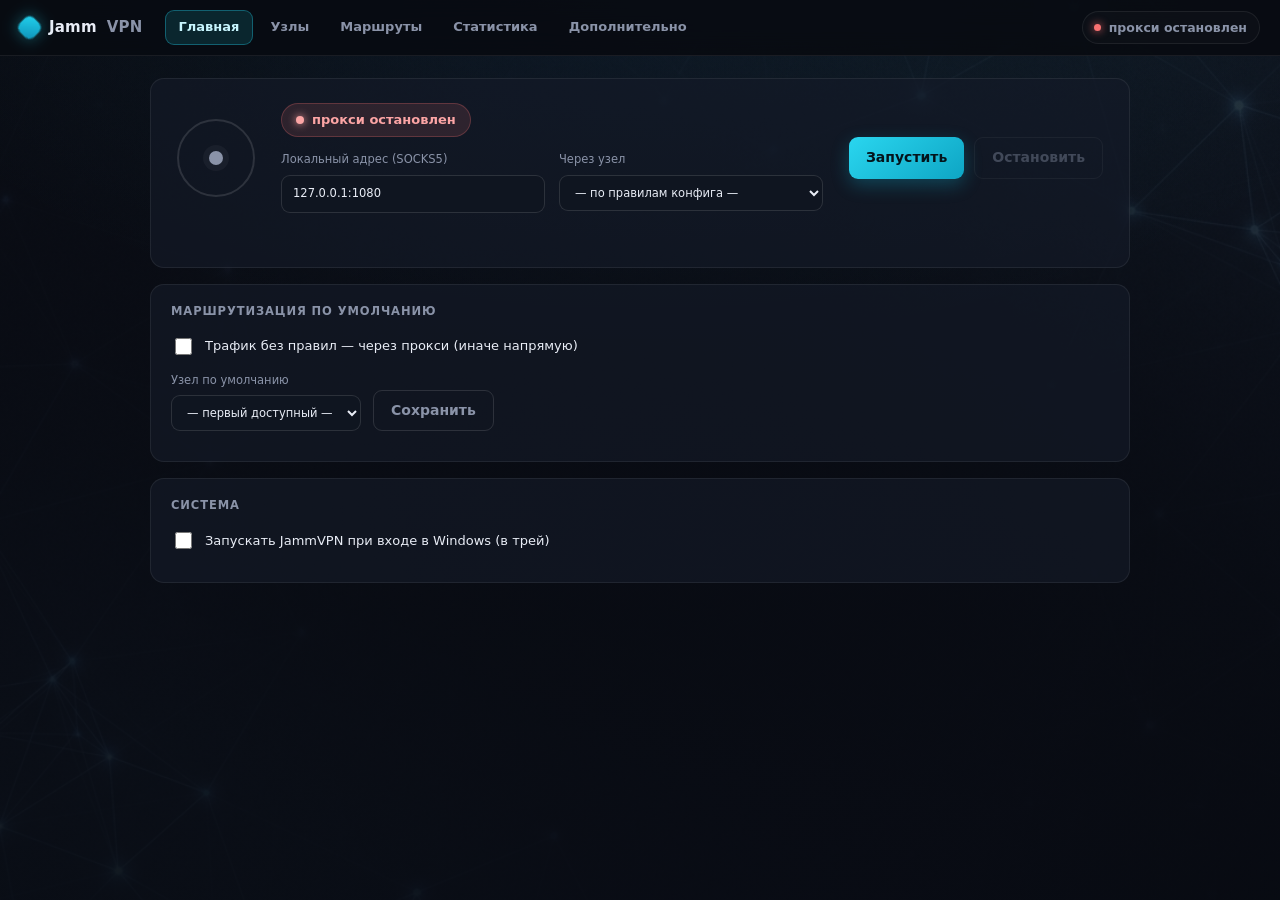
==== From designer/index (1).html @ d0c4f613 "WFP-4: kernel-драйвер собирается в .sys (cl/link); фиксы WFP-API. WDK 10.0.26100 (km-заголовки/библи" ====
<!DOCTYPE html>
<html lang="ru">
  <head>
    <meta charset="UTF-8" />
    <meta name="viewport" content="width=device-width, initial-scale=1.0" />
    <title>JammVPN</title>
    <link rel="stylesheet" href="style.css" />
  </head>
  <body>
    <div class="appbar">
      <div class="brand">
        <span class="brand-mark"></span>
        <b>Jamm</b><span>VPN</span>
      </div>
      <nav class="tabs">
        <button class="tab active" data-tab="home">Главная</button>
        <button class="tab" data-tab="nodes">Узлы</button>
        <button class="tab" data-tab="routes">Маршруты</button>
        <button class="tab" data-tab="stats">Статистика</button>
        <button class="tab" data-tab="advanced">Дополнительно</button>
      </nav>
      <div class="appbar-status off" id="appbar-status">—</div>
    </div>

    <main class="content">
      <!-- ====================== ГЛАВНАЯ ====================== -->
      <section class="tabpanel active" data-tab-panel="home">
        <section class="panel hero">
          <div class="hero-ring"></div>
          <div class="hero-mid">
            <div id="status" class="status off">прокси остановлен</div>
            <div class="hero-controls">
              <label>Локальный адрес (SOCKS5)
                <input id="listen" type="text" value="127.0.0.1:1080" />
              </label>
              <label>Через узел
                <select id="server">
                  <option value="">— по правилам конфига —</option>
                </select>
              </label>
            </div>
          </div>
          <div class="hero-actions">
            <button id="btn-start">Запустить</button>
            <button id="btn-stop" class="ghost" disabled>Остановить</button>
          </div>
          <p class="hint" id="proxy-hint"></p>
        </section>

        <section class="panel">
          <h2>Маршрутизация по умолчанию</h2>
          <div class="row" style="margin-bottom: 14px">
            <label class="check">
              <input id="default-to-proxy" type="checkbox" />
              Трафик без правил — через прокси (иначе напрямую)
            </label>
          </div>
          <div class="row">
            <label>Узел по умолчанию
              <select id="default-proxy">
                <option value="">— первый доступный —</option>
              </select>
            </label>
            <button id="btn-save-settings" class="ghost">Сохранить</button>
          </div>
          <p class="hint" id="settings-msg"></p>
        </section>

        <section class="panel">
          <h2>Система</h2>
          <div class="row">
            <label class="check">
              <input id="autostart" type="checkbox" />
              Запускать JammVPN при входе в Windows (в трей)
            </label>
          </div>
          <p class="hint" id="autostart-msg"></p>
        </section>
      </section>

      <!-- ====================== УЗЛЫ ====================== -->
      <section class="tabpanel" data-tab-panel="nodes">
        <section class="panel">
          <div class="panel-head">
            <h2>Серверы</h2>
            <div class="panel-actions">
              <button id="btn-test" class="ghost">Тест задержек</button>
              <button id="btn-refresh" class="ghost">Обновить</button>
            </div>
          </div>
          <table id="nodes">
            <thead>
              <tr><th>#</th><th>Имя</th><th>Протокол</th><th>Адрес</th><th>Задержка</th><th></th></tr>
            </thead>
            <tbody id="nodes-body"></tbody>
          </table>
          <p class="hint" id="nodes-empty">Узлов нет — импортируйте ссылку или подписку ниже.</p>
        </section>

        <section class="panel">
          <h2>Импорт</h2>
          <div class="row">
            <input id="import-arg" type="text" placeholder="vless://… / ss://… / https://подписка" />
            <button id="btn-import">Импортировать</button>
            <button id="btn-update" class="ghost">Обновить подписки</button>
          </div>
          <p class="hint" id="import-msg"></p>
        </section>

        <section class="panel">
          <h2>Подписки</h2>
          <table id="subs">
            <thead>
              <tr><th>URL</th><th>Тег</th><th>Период, ч</th><th></th></tr>
            </thead>
            <tbody id="subs-body"></tbody>
          </table>
          <p class="hint" id="subs-empty">Подписок нет.</p>
          <div class="row" style="margin-top: 14px">
            <input id="sub-url" type="text" placeholder="https://…/subscription" />
            <input id="sub-tag" type="text" class="narrow" placeholder="тег (необяз.)" />
            <input id="sub-interval" type="number" class="narrow" min="1" value="12"
                   title="период автообновления, часов" />
            <button id="btn-add-sub">Добавить</button>
          </div>
          <p class="hint" id="subs-msg">Добавление не скачивает узлы — нажмите «Обновить подписки».</p>
        </section>
      </section>

      <!-- ====================== МАРШРУТЫ ====================== -->
      <section class="tabpanel" data-tab-panel="routes">
        <section class="panel">
          <div class="panel-head">
            <h2>Правила маршрутизации</h2>
            <span class="hint" style="margin: 0">сверху вниз, первое совпадение</span>
          </div>
          <table id="rules">
            <thead>
              <tr><th>#</th><th>Критерии</th><th>Действие</th><th></th></tr>
            </thead>
            <tbody id="rules-body"></tbody>
          </table>
          <p class="hint" id="rules-empty">Правил нет — трафик идёт по настройке «по умолчанию».</p>

          <div class="rule-form">
            <h3 id="rule-form-title">Новое правило</h3>
            <div class="grid2">
              <label>Домены <input id="r-domains" type="text" placeholder="suffix:example.com, keyword:ads" /></label>
              <label>IP-CIDR <input id="r-cidrs" type="text" placeholder="10.0.0.0/8, 1.2.3.4" /></label>
              <label>Процессы <input id="r-procs" type="text" placeholder="name:app.exe, exe:C:\path.exe" /></label>
              <label>Порты <input id="r-ports" type="text" placeholder="443, 80" /></label>
              <label>geosite <input id="r-geosite" type="text" placeholder="google, cn" /></label>
              <label>geoip <input id="r-geoip" type="text" placeholder="ru, us" /></label>
              <label>Действие
                <select id="r-action">
                  <option value="proxy">проксировать</option>
                  <option value="direct">напрямую</option>
                  <option value="block">блокировать</option>
                </select>
              </label>
              <label id="r-tag-wrap">Узел (тег)
                <input id="r-tag" type="text" placeholder="пусто = дефолтный" list="node-names" />
              </label>
            </div>
            <div class="row">
              <button id="btn-rule-save">Добавить</button>
              <button id="btn-rule-cancel" class="ghost" style="display: none">Отмена</button>
            </div>
            <p class="hint" id="rules-msg">Критерии в категории — через запятую; между категориями — И, внутри — ИЛИ. Пустое правило = catch-all.</p>
          </div>
        </section>
      </section>

      <!-- ====================== СТАТИСТИКА ====================== -->
      <section class="tabpanel" data-tab-panel="stats">
        <div class="stats-head">
          <div class="stat-chips">
            <div class="stat-chip">
              <span class="sc-val" id="st-active">—</span>
              <span class="sc-lbl">соединений</span>
            </div>
            <div class="stat-chip">
              <span class="sc-val up" id="st-up">—</span>
              <span class="sc-lbl">отдача ↑</span>
            </div>
            <div class="stat-chip">
              <span class="sc-val down" id="st-down">—</span>
              <span class="sc-lbl">загрузка ↓</span>
            </div>
          </div>
          <div class="stats-controls">
            <div class="seg" id="st-sort">
              <button class="seg-btn active" data-sort="proc">Процесс</button>
              <button class="seg-btn" data-sort="dest">Домен</button>
              <button class="seg-btn" data-sort="ip">IP</button>
            </div>
            <button class="pause-btn" id="st-pause">❚❚ Пауза</button>
          </div>
        </div>
        <div class="conn-head">
          <span>Процесс</span>
          <span>Назначение</span>
          <span>Узел</span>
          <span class="num">↑</span>
          <span class="num">↓</span>
        </div>
        <div class="conn-list" id="st-body"></div>
        <p class="hint" style="text-align: center">Активные соединения в реальном времени. Маршрут показан цветом: <span style="color: var(--accent)">●</span> через прокси · <span style="color: var(--ok)">●</span> напрямую · <span style="color: var(--err)">●</span> заблокировано.</p>
      </section>

      <!-- ====================== ДОПОЛНИТЕЛЬНО ====================== -->
      <section class="tabpanel" data-tab-panel="advanced">
        <section class="panel">
          <div class="panel-head">
            <h2>Раздельное туннелирование (split)</h2>
            <span class="split-state off" id="split-state">снято</span>
          </div>
          <div class="grid2">
            <label>Режим
              <select id="sp-mode">
                <option value="inclusive">в тоннель только выбранные</option>
                <option value="exclusive">в тоннель всё, кроме выбранных</option>
              </select>
            </label>
            <label class="check sp-check">
              <input id="sp-kill" type="checkbox" /> kill-switch (не выпускать при неготовом тоннеле)
            </label>
            <label>Приложения <input id="sp-apps" type="text" placeholder="name:app.exe, exe:C:\game.exe" /></label>
            <label class="check sp-check">
              <input id="sp-inherit" type="checkbox" /> наследовать дочерним процессам
            </label>
            <label>Всегда напрямую (CIDR) <input id="sp-fd" type="text" placeholder="192.168.0.0/16" /></label>
            <label>Всегда в тоннель (CIDR) <input id="sp-ft" type="text" placeholder="10.0.0.0/8" /></label>
            <label>Адреса VPN-сервера (hairpin) <input id="sp-ep" type="text" placeholder="203.0.113.9, vpn.example.com:443" /></label>
          </div>
          <div class="row">
            <button id="btn-split-save" class="ghost">Сохранить</button>
            <button id="btn-split-apply">Применить</button>
            <button id="btn-split-clear" class="ghost">Снять</button>
          </div>
          <p class="hint" id="split-msg">Перенаправляет выбранные приложения в тоннель через WFP-драйвер. Требует загруженного драйвера и прав администратора.</p>
        </section>

        <section class="panel">
          <h2>Geo-базы (geosite / geoip)</h2>
          <div class="row geo-row">
            <label>geosite.dat <input id="geo-site" type="text" placeholder="путь к geosite.dat" /></label>
            <span class="geo-ind" id="geo-site-ind" title="наличие файла">—</span>
          </div>
          <div class="row geo-row" style="margin-top: 12px">
            <label>geoip.dat <input id="geo-ip" type="text" placeholder="путь к geoip.dat" /></label>
            <span class="geo-ind" id="geo-ip-ind" title="наличие файла">—</span>
          </div>
          <div class="row" style="margin-top: 14px">
            <button id="btn-save-geo" class="ghost">Сохранить пути</button>
          </div>
          <p class="hint" id="geo-msg">Нужны для правил <code>geosite:*</code> / <code>geoip:*</code> (форматы v2ray/xray <code>.dat</code>).</p>
        </section>

        <section class="panel">
          <h2>Конфигурация</h2>
          <div class="config-line">путь: <span id="config-path"></span></div>
        </section>
      </section>
    </main>

    <datalist id="node-names"></datalist>

    <footer>
      <span></span>
    </footer>

    <script src="ui.js"></script>
    <script src="main.js"></script>
  </body>
</html>
---- From designer/style.css ----
:root {
  /* Тема задаётся здесь — удобно для перекраски. */
  --bg: #070a11;
  --bg-2: #0a0f18;
  --card: rgba(20, 27, 40, 0.66);
  --card-2: rgba(28, 37, 54, 0.55);
  --panel-2: rgba(16, 22, 33, 0.9);
  --text: #e9edf6;
  --muted: #8a93a8;
  --faint: #5b6479;
  --accent: #22d3ee;
  --accent-2: #0e7fa3;
  --accent-soft: rgba(34, 211, 238, 0.13);
  --accent-line: rgba(34, 211, 238, 0.34);
  --ok: #34d399;
  --ok-soft: rgba(52, 211, 153, 0.13);
  --err: #f87171;
  --err-soft: rgba(248, 113, 113, 0.13);
  --border: rgba(255, 255, 255, 0.07);
  --border-2: rgba(255, 255, 255, 0.12);
  --radius: 14px;
  --radius-sm: 9px;
  --shadow: 0 10px 34px rgba(0, 0, 0, 0.4);
  --mono: "Cascadia Code", "Consolas", ui-monospace, monospace;
}

* {
  box-sizing: border-box;
}

body {
  margin: 0;
  min-height: 100vh;
  color: var(--text);
  /* Приглушённое созвездие (bg.png) — атмосфера, не мешающая чтению. */
  background:
    radial-gradient(120% 90% at 50% -10%, rgba(34, 211, 238, 0.06), transparent 55%),
    linear-gradient(rgba(7, 10, 17, 0.78), rgba(7, 10, 17, 0.93)),
    url("bg.png") center / cover no-repeat,
    var(--bg);
  background-attachment: scroll;
  font:
    14px/1.55 "Segoe UI",
    system-ui,
    sans-serif;
  -webkit-font-smoothing: antialiased;
}

::-webkit-scrollbar {
  width: 12px;
}
::-webkit-scrollbar-thumb {
  background: rgba(255, 255, 255, 0.1);
  border-radius: 99px;
  border: 3px solid transparent;
  background-clip: padding-box;
}
::-webkit-scrollbar-thumb:hover {
  background: rgba(255, 255, 255, 0.18);
  background-clip: padding-box;
}

/* ============ App bar ============ */
.appbar {
  display: flex;
  align-items: center;
  gap: 22px;
  height: 56px;
  padding: 0 20px;
  position: sticky;
  top: 0;
  z-index: 20;
  border-bottom: 1px solid var(--border);
  background: rgba(8, 11, 18, 0.92);
  backdrop-filter: blur(14px);
  -webkit-app-region: drag;
}

.brand {
  display: flex;
  align-items: center;
  gap: 10px;
  font-size: 15px;
  font-weight: 700;
  letter-spacing: 0.2px;
}
.brand b {
  font-weight: 700;
}
.brand span {
  color: var(--muted);
  font-weight: 600;
}
.brand-mark {
  width: 19px;
  height: 19px;
  border-radius: 6px;
  background: linear-gradient(140deg, var(--accent), #0e91b8);
  box-shadow:
    0 0 0 1px rgba(34, 211, 238, 0.35),
    0 0 16px rgba(34, 211, 238, 0.45);
  transform: rotate(45deg);
}

.tabs {
  display: flex;
  gap: 3px;
  -webkit-app-region: no-drag;
}
.tab {
  appearance: none;
  background: transparent;
  border: none;
  color: var(--muted);
  font: inherit;
  font-size: 13px;
  font-weight: 600;
  padding: 7px 14px;
  border-radius: var(--radius-sm);
  cursor: pointer;
  transition: 0.16s;
}
.tab:hover {
  color: var(--text);
  background: rgba(255, 255, 255, 0.04);
}
.tab.active {
  color: #c7f5fe;
  background: var(--accent-soft);
  box-shadow: inset 0 0 0 1px var(--accent-line);
}

.appbar-status {
  margin-left: auto;
  display: flex;
  align-items: center;
  gap: 8px;
  font-size: 12.5px;
  font-weight: 600;
  color: var(--muted);
  padding: 6px 12px 6px 11px;
  border-radius: 999px;
  border: 1px solid var(--border);
  background: rgba(255, 255, 255, 0.02);
  -webkit-app-region: no-drag;
  white-space: nowrap;
}
.appbar-status::before {
  content: "";
  width: 7px;
  height: 7px;
  border-radius: 50%;
  background: var(--err);
  box-shadow: 0 0 8px var(--err);
}
.appbar-status.on {
  color: #9af0c8;
}
.appbar-status.on::before {
  background: var(--ok);
  box-shadow: 0 0 9px var(--ok);
}

/* ============ Content / tabs ============ */
.content {
  padding: 22px 24px 30px;
}

.tabpanel {
  display: none;
  max-width: 980px;
  margin: 0 auto;
}
.tabpanel.active {
  display: block;
}

/* ============ Panels ============ */
.panel {
  background: var(--card);
  border: 1px solid var(--border);
  border-radius: var(--radius);
  padding: 18px 20px;
  margin-bottom: 16px;
}
.panel-head {
  display: flex;
  align-items: center;
  justify-content: space-between;
  gap: 12px;
  margin-bottom: 14px;
}
.panel-head h2,
.panel-head h3 {
  margin: 0;
}
.panel-actions {
  display: flex;
  gap: 8px;
}

h1 {
  margin: 0;
  font-size: 20px;
}
h2 {
  margin: 0 0 14px;
  font-size: 11.5px;
  color: var(--muted);
  text-transform: uppercase;
  letter-spacing: 0.9px;
  font-weight: 700;
}

/* ============ Forms ============ */
.row {
  display: flex;
  gap: 12px;
  align-items: flex-end;
  flex-wrap: wrap;
}

label {
  display: flex;
  flex-direction: column;
  gap: 6px;
  font-size: 11.5px;
  color: var(--muted);
  font-weight: 500;
}

input,
select {
  background: var(--panel-2);
  color: var(--text);
  border: 1px solid var(--border-2);
  border-radius: var(--radius-sm);
  padding: 9px 11px;
  font: inherit;
  min-width: 180px;
  transition: 0.15s;
}
input::placeholder {
  color: var(--faint);
}
input:focus,
select:focus {
  outline: none;
  border-color: var(--accent);
  box-shadow: 0 0 0 3px var(--accent-soft);
}
select {
  cursor: pointer;
}

#import-arg {
  flex: 1;
  min-width: 280px;
}
#sub-url {
  flex: 1;
  min-width: 240px;
}
input.narrow {
  min-width: 96px;
  flex: 0 0 auto;
}

/* ============ Buttons ============ */
button {
  background: var(--accent-soft);
  color: #aef0fb;
  border: 1px solid var(--accent-line);
  border-radius: var(--radius-sm);
  padding: 9px 17px;
  font: inherit;
  font-weight: 600;
  cursor: pointer;
  transition: 0.15s;
  white-space: nowrap;
}
button:hover:not(:disabled) {
  background: rgba(34, 211, 238, 0.2);
  border-color: var(--accent);
}
button:disabled {
  opacity: 0.4;
  cursor: default;
}
button.ghost {
  background: transparent;
  border-color: var(--border-2);
  color: var(--muted);
}
button.ghost:hover:not(:disabled) {
  background: rgba(255, 255, 255, 0.04);
  color: var(--text);
}

/* первичный CTA на главной */
#btn-start,
#btn-import,
#btn-add-sub {
  background: linear-gradient(140deg, #2ad6ef, #0ea5c4);
  color: #04141b;
  border: none;
  font-weight: 700;
  box-shadow: 0 6px 18px rgba(14, 165, 196, 0.32);
}
#btn-start:hover:not(:disabled),
#btn-import:hover:not(:disabled),
#btn-add-sub:hover:not(:disabled) {
  filter: brightness(1.07);
}

/* ============ Hero (Главная) ============ */
.hero {
  display: grid;
  grid-template-columns: auto 1fr auto;
  align-items: center;
  gap: 26px;
  padding: 24px 26px;
}
.hero-ring {
  position: relative;
  width: 78px;
  height: 78px;
  border-radius: 50%;
  display: grid;
  place-items: center;
  flex: 0 0 auto;
}
.hero-ring::before {
  content: "";
  position: absolute;
  inset: 0;
  border-radius: 50%;
  border: 2px solid rgba(255, 255, 255, 0.12);
  transition: 0.4s;
}
.hero-ring::after {
  content: "";
  width: 14px;
  height: 14px;
  border-radius: 50%;
  background: var(--muted);
  box-shadow: 0 0 0 6px rgba(255, 255, 255, 0.04);
  transition: 0.4s;
}
.hero.is-on .hero-ring::before {
  border-color: var(--accent);
  box-shadow:
    0 0 22px rgba(34, 211, 238, 0.5),
    inset 0 0 16px rgba(34, 211, 238, 0.28);
  animation: pulse 2.6s ease-in-out infinite;
}
.hero.is-on .hero-ring::after {
  background: var(--accent);
  box-shadow: 0 0 16px var(--accent);
}
@keyframes pulse {
  50% {
    box-shadow:
      0 0 30px rgba(34, 211, 238, 0.7),
      inset 0 0 18px rgba(34, 211, 238, 0.34);
  }
}

.hero-mid {
  display: flex;
  flex-direction: column;
  gap: 14px;
  min-width: 0;
}
.hero-controls {
  display: flex;
  gap: 14px;
  flex-wrap: wrap;
}
.hero-controls label {
  flex: 1;
  min-width: 0;
}
.hero-controls input,
.hero-controls select {
  width: 100%;
  min-width: 0;
}
.hero-actions {
  display: flex;
  gap: 10px;
  flex: 0 0 auto;
}
#proxy-hint {
  grid-column: 1 / -1;
  margin: 4px 0 0;
  font-family: var(--mono);
  font-size: 11.5px;
}

/* ============ Status badges ============ */
.status {
  display: inline-flex;
  align-items: center;
  gap: 8px;
  align-self: flex-start;
  padding: 6px 14px;
  border-radius: 999px;
  font-weight: 600;
  font-size: 13px;
  border: 1px solid transparent;
}
.status::before {
  content: "";
  width: 8px;
  height: 8px;
  border-radius: 50%;
  background: currentColor;
  box-shadow: 0 0 9px currentColor;
}
.status.off {
  background: var(--err-soft);
  color: #fca5a5;
  border-color: rgba(248, 113, 113, 0.25);
}
.status.on {
  background: var(--ok-soft);
  color: #6ee7b7;
  border-color: rgba(52, 211, 153, 0.25);
}

.split-state {
  padding: 5px 12px;
  border-radius: 999px;
  font-weight: 600;
  font-size: 12px;
  border: 1px solid transparent;
}
.split-state.off {
  background: var(--err-soft);
  color: #fca5a5;
  border-color: rgba(248, 113, 113, 0.22);
}
.split-state.on {
  background: var(--ok-soft);
  color: #6ee7b7;
  border-color: rgba(52, 211, 153, 0.22);
}

/* ============ Checkboxes ============ */
label.check {
  flex-direction: row;
  align-items: center;
  gap: 10px;
  font-size: 13px;
  color: var(--text);
  font-weight: 500;
  cursor: pointer;
}
label.check input {
  min-width: 0;
  width: 17px;
  height: 17px;
  accent-color: var(--accent);
  cursor: pointer;
}

/* ============ Tables (rules / subs) ============ */
table {
  width: 100%;
  border-collapse: collapse;
  font-size: 13px;
}
th,
td {
  text-align: left;
  padding: 9px 10px;
  border-bottom: 1px solid var(--border);
}
th {
  color: var(--faint);
  font-weight: 600;
  font-size: 11px;
  text-transform: uppercase;
  letter-spacing: 0.5px;
}
tbody tr:last-child td {
  border-bottom: none;
}
tbody tr:hover td {
  background: rgba(255, 255, 255, 0.02);
}

button.x {
  padding: 3px 9px;
  font-size: 13px;
  line-height: 1;
  background: transparent;
  border-color: var(--border-2);
  color: var(--muted);
}
button.x:hover:not(:disabled) {
  background: var(--err-soft);
  border-color: var(--err);
  color: var(--err);
}
td.del {
  width: 1%;
  text-align: center;
}

/* --- Узлы как карточки (строки <tr> рендерит main.js) --- */
#nodes thead {
  display: none;
}
#nodes {
  display: block;
}
#nodes-body {
  display: grid;
  grid-template-columns: repeat(auto-fill, minmax(280px, 1fr));
  gap: 12px;
}
#nodes-body tr {
  display: grid;
  grid-template-columns: 1fr auto;
  grid-template-areas:
    "name del"
    "addr addr"
    "proto lat";
  gap: 9px 10px;
  align-items: center;
  padding: 15px 16px;
  background: var(--card-2);
  border: 1px solid var(--border);
  border-radius: 12px;
  transition: 0.16s;
}
#nodes-body tr:hover {
  border-color: var(--accent-line);
  background: rgba(34, 211, 238, 0.05);
}
#nodes-body td {
  border: none;
  padding: 0;
}
#nodes-body td:nth-child(1) {
  display: none;
}
#nodes-body td:nth-child(2) {
  grid-area: name;
  font-weight: 600;
  font-size: 14px;
  color: var(--text);
}
#nodes-body td:nth-child(3) {
  grid-area: proto;
  justify-self: start;
  font-size: 10.5px;
  font-weight: 700;
  text-transform: uppercase;
  letter-spacing: 0.6px;
  color: #a9b3c7;
  background: rgba(255, 255, 255, 0.06);
  padding: 3px 9px;
  border-radius: 6px;
}
#nodes-body td:nth-child(4) {
  grid-area: addr;
  font-family: var(--mono);
  font-size: 11.5px;
  color: var(--muted);
  word-break: break-all;
}
#nodes-body td.lat {
  grid-area: lat;
  justify-self: end;
  font-size: 11.5px;
  font-weight: 600;
  font-family: var(--mono);
  color: var(--faint);
  background: rgba(255, 255, 255, 0.05);
  padding: 3px 9px;
  border-radius: 6px;
}
#nodes-body td.del {
  grid-area: del;
  justify-self: end;
  width: auto;
}

.lat.ok {
  color: var(--ok) !important;
  background: var(--ok-soft) !important;
}
.lat.err {
  color: var(--err) !important;
  background: var(--err-soft) !important;
}

#subs td.url {
  max-width: 340px;
  overflow: hidden;
  text-overflow: ellipsis;
  white-space: nowrap;
  font-family: var(--mono);
  font-size: 12px;
  color: var(--muted);
}

/* ============ Geo ============ */
.geo-row {
  align-items: center;
}
.geo-row label {
  flex: 1;
}
.geo-row label input {
  width: 100%;
}
.geo-ind {
  align-self: center;
  font-size: 12px;
  font-weight: 600;
  white-space: nowrap;
  color: var(--muted);
  padding: 5px 10px;
  border-radius: 7px;
  background: rgba(255, 255, 255, 0.04);
}
.geo-ind.ok {
  color: var(--ok);
  background: var(--ok-soft);
}
.geo-ind.err {
  color: var(--err);
  background: var(--err-soft);
}

code {
  background: var(--panel-2);
  border-radius: 5px;
  padding: 1px 6px;
  font-family: var(--mono);
  font-size: 0.88em;
  color: #a9b3c7;
}

/* ============ Rules editor ============ */
#rules td.crit {
  font-size: 12px;
  color: var(--muted);
  word-break: break-word;
}
#rules td.act {
  white-space: nowrap;
  font-weight: 700;
  font-size: 12px;
}
#rules td.act.proxy {
  color: var(--accent);
}
#rules td.act.direct {
  color: var(--ok);
}
#rules td.act.block {
  color: var(--err);
}
td.rule-ctl {
  white-space: nowrap;
  width: 1%;
  text-align: right;
}
button.mini {
  padding: 3px 8px;
  font-size: 12px;
  line-height: 1;
  background: transparent;
  border-color: var(--border-2);
  color: var(--muted);
}
button.mini:hover:not(:disabled) {
  border-color: var(--accent);
  color: var(--accent);
}

.rule-form {
  margin-top: 18px;
  padding-top: 16px;
  border-top: 1px dashed var(--border-2);
}
.rule-form h3 {
  margin: 0 0 14px;
  font-size: 13px;
  color: var(--text);
  font-weight: 600;
}
.grid2 {
  display: grid;
  grid-template-columns: 1fr 1fr;
  gap: 13px;
  margin-bottom: 14px;
}
.grid2 label {
  gap: 6px;
}
.grid2 label input,
.grid2 label select {
  width: 100%;
  min-width: 0;
}
.grid2 label.sp-check {
  flex-direction: row;
  align-items: center;
  gap: 10px;
  color: var(--text);
  font-size: 13px;
}
.grid2 label.sp-check input {
  width: 17px;
  height: 17px;
}

/* ============ Hints ============ */
.hint {
  margin: 12px 0 0;
  font-size: 12px;
  color: var(--muted);
  word-break: break-word;
}
.hint.ok {
  color: var(--ok);
}
.hint.err {
  color: var(--err);
}

/* ============ Статистика (новая вкладка) ============ */
.stats-head {
  display: flex;
  align-items: center;
  justify-content: space-between;
  gap: 16px;
  flex-wrap: wrap;
  margin-bottom: 16px;
}
.stat-chips {
  display: flex;
  gap: 12px;
}
.stat-chip {
  display: flex;
  flex-direction: column;
  gap: 2px;
  padding: 12px 18px;
  background: var(--card);
  border: 1px solid var(--border);
  border-radius: 12px;
  min-width: 112px;
}
.sc-val {
  font-size: 20px;
  font-weight: 700;
  font-variant-numeric: tabular-nums;
  letter-spacing: 0.2px;
}
.sc-val.up {
  color: #c7f5fe;
}
.sc-val.down {
  color: var(--accent);
}
.sc-lbl {
  font-size: 11px;
  color: var(--muted);
  text-transform: uppercase;
  letter-spacing: 0.5px;
}

.stats-controls {
  display: flex;
  align-items: center;
  gap: 10px;
}
.seg {
  display: flex;
  background: var(--panel-2);
  border: 1px solid var(--border-2);
  border-radius: var(--radius-sm);
  padding: 3px;
  gap: 2px;
}
.seg-btn {
  background: transparent;
  border: none;
  color: var(--muted);
  padding: 6px 13px;
  font-size: 12.5px;
  font-weight: 600;
  border-radius: 6px;
}
.seg-btn:hover:not(.active) {
  color: var(--text);
  background: transparent;
}
.seg-btn.active {
  background: var(--accent-soft);
  color: #c7f5fe;
  box-shadow: inset 0 0 0 1px var(--accent-line);
}
.pause-btn {
  background: transparent;
  border: 1px solid var(--border-2);
  color: var(--muted);
  padding: 8px 15px;
}
.pause-btn.paused {
  background: var(--accent-soft);
  border-color: var(--accent-line);
  color: #c7f5fe;
}

.conn-head,
.conn {
  display: grid;
  grid-template-columns: 1.4fr 1.8fr 1.3fr 84px 84px;
  gap: 12px;
  align-items: center;
}
.conn-head {
  padding: 0 16px 10px;
  font-size: 11px;
  text-transform: uppercase;
  letter-spacing: 0.5px;
  color: var(--faint);
  font-weight: 600;
}
.conn-head .num,
.conn .num {
  text-align: right;
  font-variant-numeric: tabular-nums;
}
.conn-list {
  display: flex;
  flex-direction: column;
  gap: 7px;
}
.conn {
  padding: 13px 16px;
  background: var(--card);
  border: 1px solid var(--border);
  border-radius: 11px;
  transition: 0.16s;
}
.conn:hover {
  border-color: var(--border-2);
}
.conn-proc {
  display: flex;
  align-items: center;
  gap: 9px;
  font-weight: 600;
  font-size: 13px;
}
.conn-dot {
  width: 7px;
  height: 7px;
  border-radius: 50%;
  flex: 0 0 auto;
}
.conn-dot.proxy {
  background: var(--accent);
  box-shadow: 0 0 8px var(--accent);
}
.conn-dot.direct {
  background: var(--ok);
}
.conn-dot.block {
  background: var(--err);
}
.conn-dest {
  font-family: var(--mono);
  font-size: 12px;
  color: var(--text);
  overflow: hidden;
  text-overflow: ellipsis;
  white-space: nowrap;
}
.conn-dest small {
  display: block;
  color: var(--faint);
  font-size: 10.5px;
}
.conn-node {
  font-size: 12px;
  color: var(--muted);
  overflow: hidden;
  text-overflow: ellipsis;
  white-space: nowrap;
}
.conn-up,
.conn-down {
  font-family: var(--mono);
  font-size: 12px;
  font-weight: 600;
  font-variant-numeric: tabular-nums;
}
.conn-up {
  color: #9fb0c4;
}
.conn-down {
  color: var(--accent);
}

/* ============ Footer / config ============ */
.config-line {
  display: flex;
  align-items: center;
  gap: 8px;
  font-size: 11px;
  color: var(--muted);
  margin-top: 4px;
}
.config-line span {
  font-family: var(--mono);
  word-break: break-all;
}
footer {
  display: none;
}
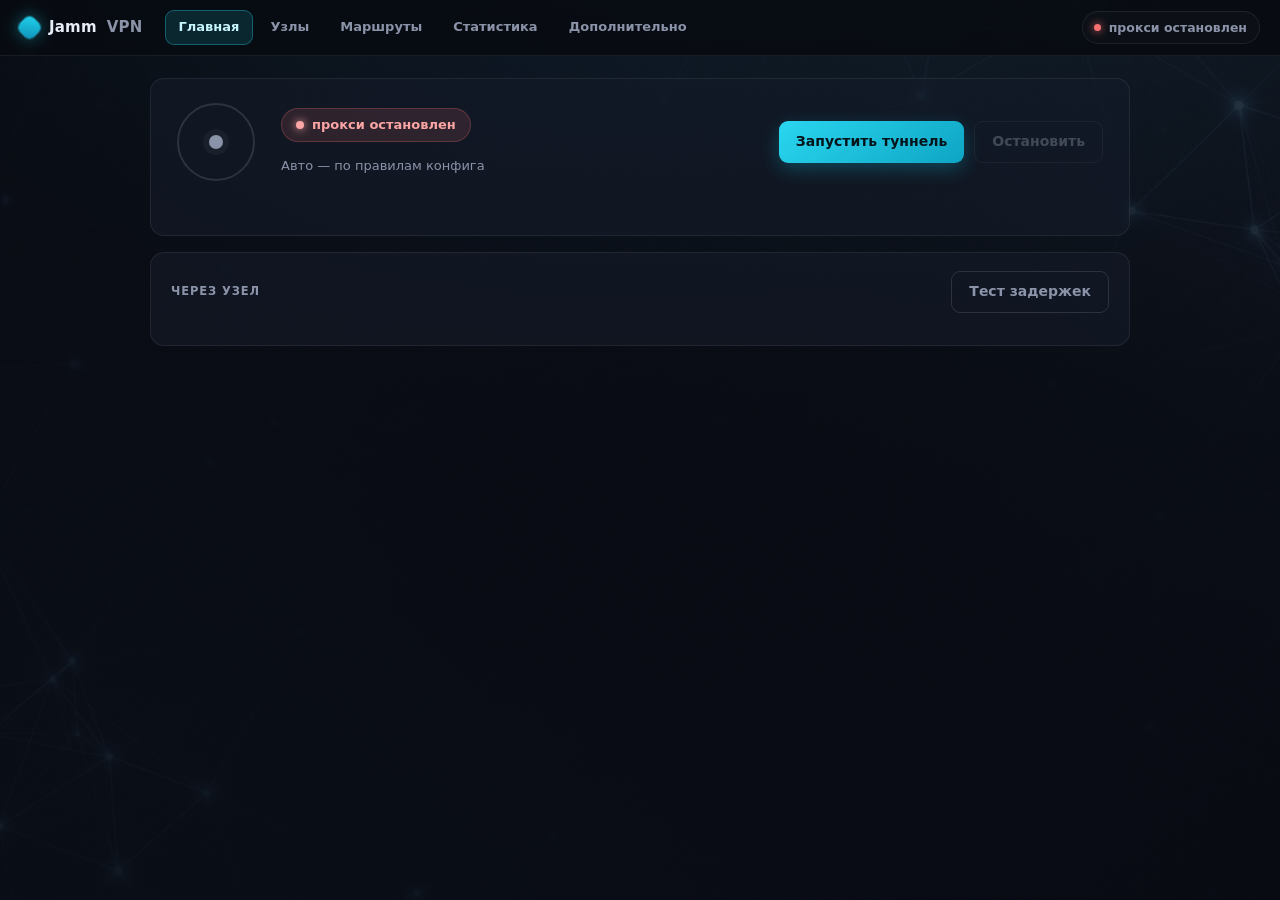
==== commit 4184666e: "UI: интеграция редизайна от дизайнера (вкладочный layout). app/ui переведён на дизайн из From design" ====
--- a/From designer/index (1).html
+++ b/From designer/index (1).html
@@ -29,52 +29,25 @@
           <div class="hero-ring"></div>
           <div class="hero-mid">
             <div id="status" class="status off">прокси остановлен</div>
-            <div class="hero-controls">
-              <label>Локальный адрес (SOCKS5)
-                <input id="listen" type="text" value="127.0.0.1:1080" />
-              </label>
-              <label>Через узел
-                <select id="server">
-                  <option value="">— по правилам конфига —</option>
-                </select>
-              </label>
-            </div>
+            <p class="hero-sub" id="hero-node-label">Авто — по правилам конфига</p>
           </div>
           <div class="hero-actions">
-            <button id="btn-start">Запустить</button>
+            <button id="btn-start">Запустить туннель</button>
             <button id="btn-stop" class="ghost" disabled>Остановить</button>
           </div>
           <p class="hint" id="proxy-hint"></p>
         </section>
 
         <section class="panel">
-          <h2>Маршрутизация по умолчанию</h2>
-          <div class="row" style="margin-bottom: 14px">
-            <label class="check">
-              <input id="default-to-proxy" type="checkbox" />
-              Трафик без правил — через прокси (иначе напрямую)
-            </label>
-          </div>
-          <div class="row">
-            <label>Узел по умолчанию
-              <select id="default-proxy">
-                <option value="">— первый доступный —</option>
-              </select>
-            </label>
-            <button id="btn-save-settings" class="ghost">Сохранить</button>
-          </div>
-          <p class="hint" id="settings-msg"></p>
-        </section>
-
-        <section class="panel">
-          <h2>Система</h2>
-          <div class="row">
-            <label class="check">
-              <input id="autostart" type="checkbox" />
-              Запускать JammVPN при входе в Windows (в трей)
-            </label>
-          </div>
-          <p class="hint" id="autostart-msg"></p>
+          <div class="panel-head">
+            <h2>Через узел</h2>
+            <button id="btn-test-home" class="ghost">Тест задержек</button>
+          </div>
+          <!-- main.js заполняет и читает этот select; визуальный список рисует ui.js -->
+          <select id="server" class="visually-hidden" tabindex="-1" aria-hidden="true">
+            <option value="">— по правилам конфига —</option>
+          </select>
+          <div class="node-picker" id="node-picker"></div>
         </section>
       </section>
 
@@ -211,6 +184,46 @@
       <!-- ====================== ДОПОЛНИТЕЛЬНО ====================== -->
       <section class="tabpanel" data-tab-panel="advanced">
         <section class="panel">
+          <h2>Подключение</h2>
+          <div class="row">
+            <label>Локальный адрес (SOCKS5)
+              <input id="listen" type="text" value="127.0.0.1:1080" />
+            </label>
+          </div>
+          <p class="hint">Локальный SOCKS5-прокси, куда приложения отправляют трафик.</p>
+        </section>
+
+        <section class="panel">
+          <h2>Маршрутизация по умолчанию</h2>
+          <div class="row" style="margin-bottom: 14px">
+            <label class="check">
+              <input id="default-to-proxy" type="checkbox" />
+              Трафик без правил — через прокси (иначе напрямую)
+            </label>
+          </div>
+          <div class="row">
+            <label>Узел по умолчанию
+              <select id="default-proxy">
+                <option value="">— первый доступный —</option>
+              </select>
+            </label>
+            <button id="btn-save-settings" class="ghost">Сохранить</button>
+          </div>
+          <p class="hint" id="settings-msg"></p>
+        </section>
+
+        <section class="panel">
+          <h2>Система</h2>
+          <div class="row">
+            <label class="check">
+              <input id="autostart" type="checkbox" />
+              Запускать JammVPN при входе в Windows (в трей)
+            </label>
+          </div>
+          <p class="hint" id="autostart-msg"></p>
+        </section>
+
+        <section class="panel">
           <div class="panel-head">
             <h2>Раздельное туннелирование (split)</h2>
             <span class="split-state off" id="split-state">снято</span>
--- a/From designer/style.css
+++ b/From designer/style.css
@@ -193,6 +193,7 @@
 .panel-head h2,
 .panel-head h3 {
   margin: 0;
+  white-space: nowrap;
 }
 .panel-actions {
   display: flex;
@@ -396,6 +397,126 @@
   margin: 4px 0 0;
   font-family: var(--mono);
   font-size: 11.5px;
+}
+
+.hero-sub {
+  margin: 0;
+  font-size: 13px;
+  color: var(--muted);
+}
+.hero-sub b {
+  color: #c7f5fe;
+  font-weight: 600;
+}
+
+/* ============ Node picker (Главная — выбор узла) ============ */
+.visually-hidden {
+  position: absolute;
+  width: 1px;
+  height: 1px;
+  padding: 0;
+  margin: -1px;
+  overflow: hidden;
+  clip: rect(0 0 0 0);
+  white-space: nowrap;
+  border: 0;
+}
+.node-picker {
+  display: flex;
+  flex-direction: column;
+  gap: 8px;
+}
+.np-item {
+  display: flex;
+  align-items: center;
+  gap: 14px;
+  width: 100%;
+  text-align: left;
+  padding: 13px 16px;
+  background: var(--card-2);
+  border: 1px solid var(--border);
+  border-radius: 11px;
+  cursor: pointer;
+  color: var(--text);
+  font: inherit;
+  transition: 0.15s;
+}
+.np-item:hover {
+  border-color: var(--border-2);
+  background: rgba(255, 255, 255, 0.04);
+}
+.np-item.selected {
+  border-color: var(--accent);
+  background: var(--accent-soft);
+  box-shadow: inset 0 0 0 1px var(--accent-line);
+}
+.np-radio {
+  width: 18px;
+  height: 18px;
+  border-radius: 50%;
+  border: 2px solid var(--faint);
+  flex: 0 0 auto;
+  position: relative;
+  transition: 0.15s;
+}
+.np-item.selected .np-radio {
+  border-color: var(--accent);
+}
+.np-item.selected .np-radio::after {
+  content: "";
+  position: absolute;
+  inset: 3px;
+  border-radius: 50%;
+  background: var(--accent);
+  box-shadow: 0 0 8px var(--accent);
+}
+.np-main {
+  flex: 1;
+  min-width: 0;
+  display: flex;
+  flex-direction: column;
+  gap: 2px;
+}
+.np-name {
+  font-weight: 600;
+  font-size: 14px;
+  white-space: nowrap;
+  overflow: hidden;
+  text-overflow: ellipsis;
+}
+.np-sub {
+  font-size: 11.5px;
+  color: var(--muted);
+  font-family: var(--mono);
+  white-space: nowrap;
+  overflow: hidden;
+  text-overflow: ellipsis;
+}
+.np-lat {
+  font-family: var(--mono);
+  font-size: 11.5px;
+  font-weight: 600;
+  color: var(--faint);
+  background: rgba(255, 255, 255, 0.05);
+  padding: 3px 9px;
+  border-radius: 6px;
+  flex: 0 0 auto;
+}
+.np-lat.ok {
+  color: var(--ok);
+  background: var(--ok-soft);
+}
+.np-lat.err {
+  color: var(--err);
+  background: var(--err-soft);
+}
+.np-auto .np-radio {
+  border-style: dashed;
+}
+.np-empty {
+  padding: 14px 4px 2px;
+  color: var(--muted);
+  font-size: 12.5px;
 }
 
 /* ============ Status badges ============ */
